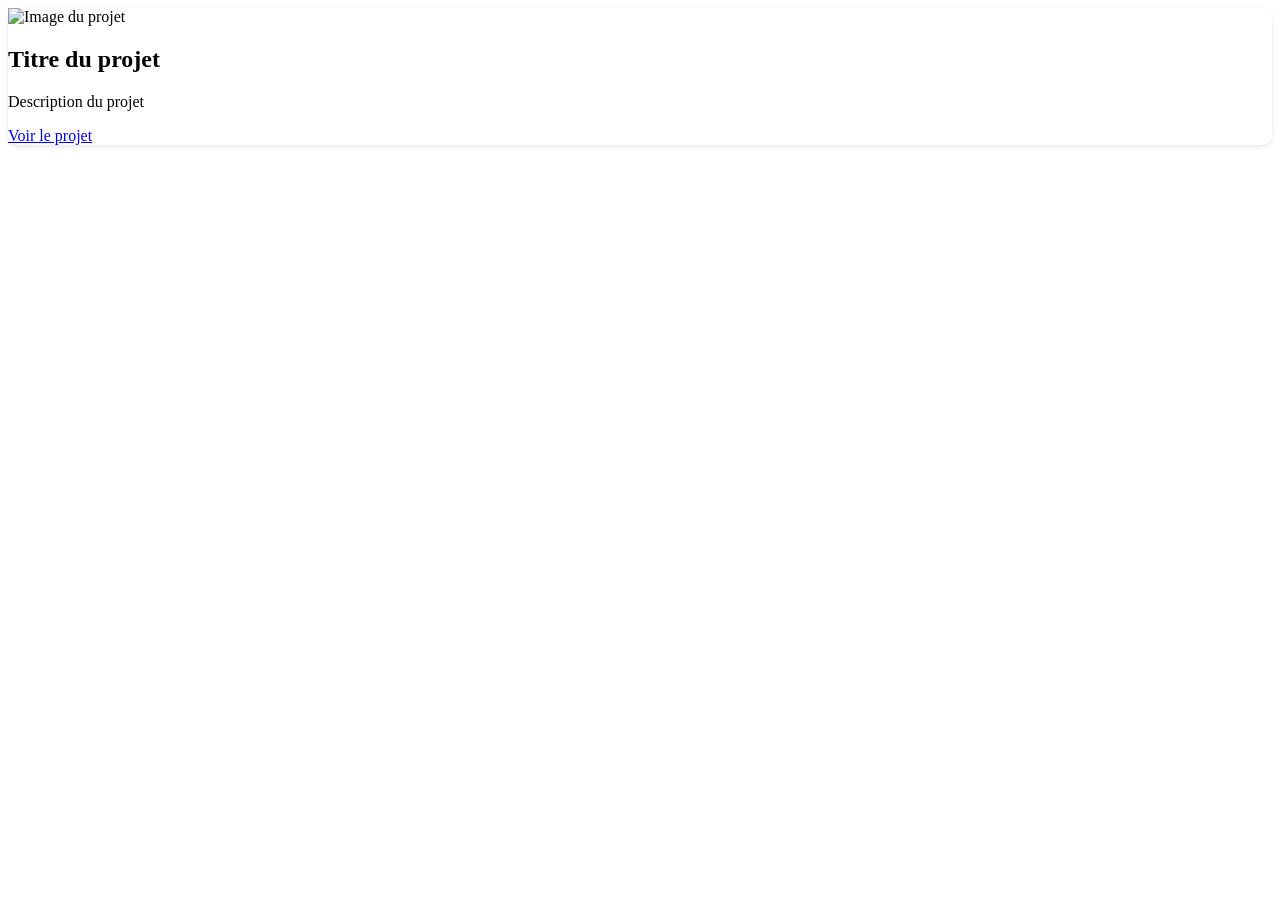
==== index.html @ bfdb8f67 "scafolding 2" ====
<!DOCTYPE html>
<html lang="fr">
<head>
    <meta charset="UTF-8">
    <meta name="viewport" content="width=device-width, initial-scale=1.0">
    <title>Portfolio Marie-Michelle</title>
    <link rel="stylesheet" href="./css/bases.css">
    <link rel="stylesheet" href="./css/layout.css">
    <link rel="stylesheet" href="./css/components/project-card.css">
</head>
<body>

<!-- Carte de projet, balise de type article : image, titre, description, lien. Au survol, légère élévation avec ombre. -->
<article class="project-card">
  <img src="assets/images/image.jpg" alt="Image du projet" />
  <h2 class="project-title">Titre du projet</h2>
  <p class="project-description">Description du projet</p>
  <a href="lien.html" class="project-link">Voir le projet</a>
</article>

    
</body>
</html>
---- css/components/project-card.css ----
/* Carte de projet : coins arrondis, ombre légère, s'élève au survol */
.project-card {
  border-radius: 10px;
  box-shadow: 0 2px 5px rgba(0, 0, 0, 0.1);
  transition: all 0.3s ease;
}

.project-card:hover {
  transform: translateY(-5px);
  box-shadow: 0 5px 15px rgba(0, 0, 0, 0.2);
}
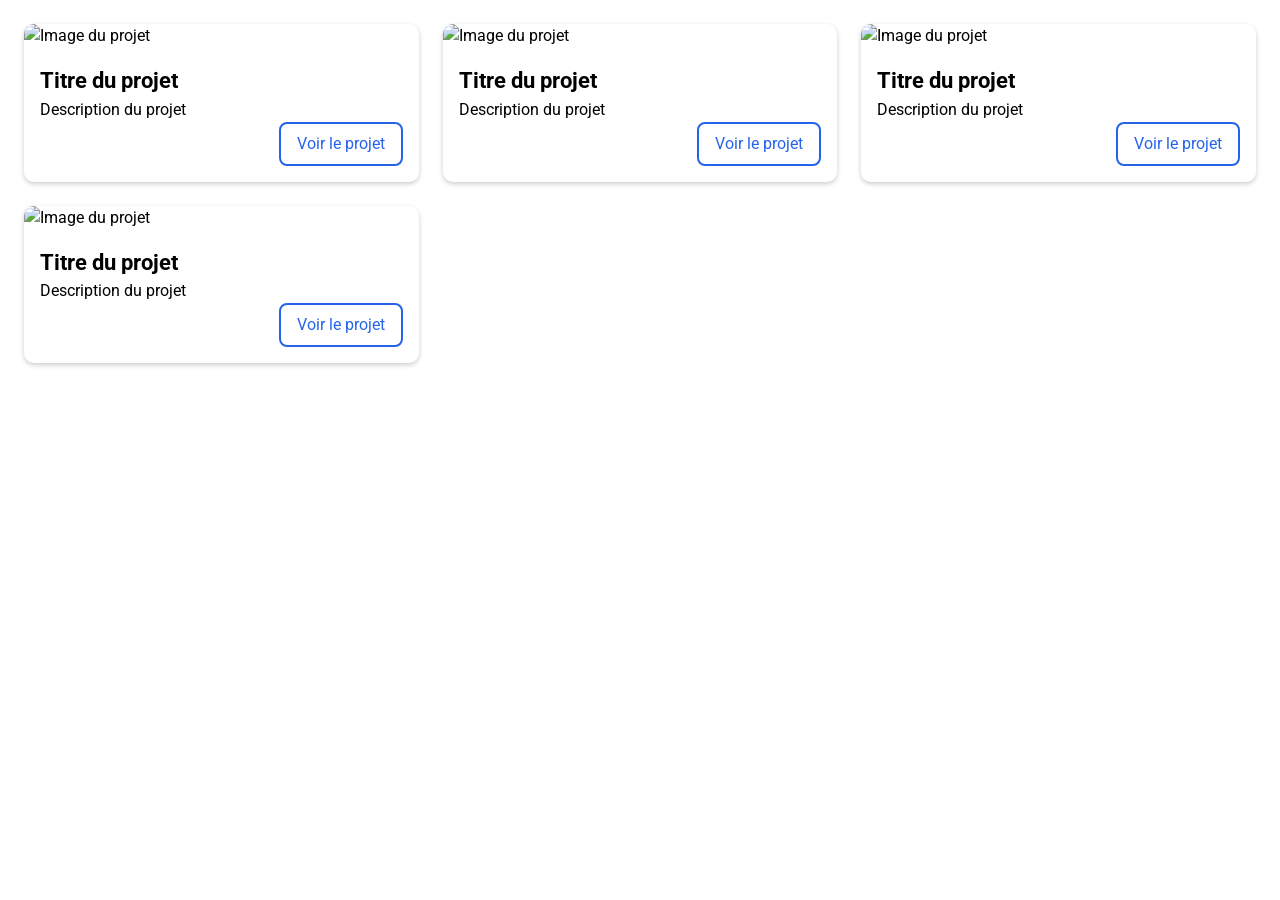
==== commit e554e04c: "architecture et ajout des styles via link (y compris variables.css). composant cartes stylisé et pla" ====
--- a/index.html
+++ b/index.html
@@ -4,19 +4,47 @@
     <meta charset="UTF-8">
     <meta name="viewport" content="width=device-width, initial-scale=1.0">
     <title>Portfolio Marie-Michelle</title>
+    <link rel="stylesheet" href="https://fonts.googleapis.com/css2?family=Roboto:wght@400;700&display=swap">
+    
+    <link rel="stylesheet" href="./css/variables.css">
     <link rel="stylesheet" href="./css/bases.css">
     <link rel="stylesheet" href="./css/layout.css">
     <link rel="stylesheet" href="./css/components/project-card.css">
+    <link rel="stylesheet" href="./css/components/modale.css">
+    <link rel="stylesheet" href="./css/components/navbar.css">
 </head>
 <body>
 
-<!-- Carte de projet, balise de type article : image, titre, description, lien. Au survol, légère élévation avec ombre. -->
-<article class="project-card">
-  <img src="assets/images/image.jpg" alt="Image du projet" />
-  <h2 class="project-title">Titre du projet</h2>
-  <p class="project-description">Description du projet</p>
-  <a href="lien.html" class="project-link">Voir le projet</a>
-</article>
+<!-- Grille de projets, cartes de type article : image, titre, description, lien. Au survol, légère élévation avec ombre. -->
+<div class="project-grid">
+  <article class="project-card">
+    <img src="https://static.photos/blurred/640x360/116" alt="Image du projet" class="project-image" />
+    <h3 class="project-title">Titre du projet</h3>
+    <p class="project-description">Description du projet</p>
+    <a href="lien.html" class="project-link">Voir le projet</a>
+  </article>
+
+  <article class="project-card">
+    <img src="https://static.photos/blurred/640x360/116" alt="Image du projet" class="project-image" />
+    <h3 class="project-title">Titre du projet</h3>
+    <p class="project-description">Description du projet</p>
+    <a href="lien.html" class="project-link">Voir le projet</a>
+  </article>
+
+  <article class="project-card">
+    <img src="https://static.photos/blurred/640x360/116" alt="Image du projet" class="project-image" />
+    <h3 class="project-title">Titre du projet</h3>
+    <p class="project-description">Description du projet</p>
+    <a href="lien.html" class="project-link">Voir le projet</a>
+  </article>
+
+  <article class="project-card">
+    <img src="https://static.photos/blurred/640x360/116" alt="Image du projet" class="project-image" />
+    <h3 class="project-title">Titre du projet</h3>
+    <p class="project-description">Description du projet</p>
+    <a href="lien.html" class="project-link">Voir le projet</a>
+  </article>
+</div>
 
     
 </body>
--- a/css/variables.css
+++ b/css/variables.css
@@ -0,0 +1,9 @@
+:root {
+  --font-primary: 'Roboto', sans-serif;
+  --color-primary: #2563eb;
+
+  /* Échelle d'espacements en rem pour uniformiser les paddings/margins */
+  --space-sm: 0.5rem;
+  --space-md: 1rem;
+  --space-lg: 2rem;
+}
--- a/css/bases.css
+++ b/css/bases.css
@@ -0,0 +1,63 @@
+/* Réinitialisation de base pour un rendu cohérent entre navigateurs */
+*,
+*::before,
+*::after {
+  box-sizing: border-box;
+  margin: 0;
+  padding: 0;
+}
+
+html {
+  scroll-behavior: smooth;
+}
+
+body {
+  font-family: var(--font-primary, sans-serif);
+  line-height: 1.5;
+  min-height: 100vh;
+}
+
+h1 {
+  font-size: 2.5rem;
+}
+
+h2 {
+  font-size: 2rem;
+}
+
+h3 {
+  font-size: 1.4rem;
+}
+
+img,
+picture,
+video,
+canvas,
+svg {
+  display: block;
+  max-width: 100%;
+}
+
+a {
+  color: inherit;
+  text-decoration: none;
+}
+
+ul,
+ol {
+  list-style: none;
+}
+
+button,
+input,
+textarea,
+select {
+  font: inherit;
+  color: inherit;
+}
+
+button {
+  cursor: pointer;
+  background: none;
+  border: none;
+}
--- a/css/layout.css
+++ b/css/layout.css
@@ -0,0 +1,8 @@
+/* Grille responsive : nombre de colonnes variable, largeur minimale de 300px par carte */
+.project-grid {
+  display: grid;
+  grid-template-columns: repeat(auto-fit, minmax(300px, 1fr));
+  gap: 1.5rem;
+  padding: 1.5rem;
+}
+
--- a/css/components/project-card.css
+++ b/css/components/project-card.css
@@ -1,11 +1,47 @@
 /* Carte de projet : coins arrondis, ombre légère, s'élève au survol */
 .project-card {
   border-radius: 10px;
-  box-shadow: 0 2px 5px rgba(0, 0, 0, 0.1);
+  box-shadow: 0 2px 5px rgba(0, 0, 0, 0.2);
   transition: all 0.3s ease;
 }
 
 .project-card:hover {
   transform: translateY(-5px);
-  box-shadow: 0 5px 15px rgba(0, 0, 0, 0.2);
+  box-shadow: 0 5px 15px rgba(0, 0, 0, 0.3);
+}
+
+/* L'image ne dépasse jamais la largeur de la carte */
+.project-image {
+  width: 100%;
+  height: auto;
+  object-fit: cover;
+  border-radius: 10px 10px 0 0;
+}
+
+/* Espace textuel de la carte : padding uniforme via les variables --space-* */
+.project-title {
+  padding-inline: var(--space-md);
+  padding-top: var(--space-md);
+}
+
+.project-description {
+  padding-inline: var(--space-md);
+}
+
+.project-link {
+  display: block;
+  width: fit-content;
+  margin-left: auto;
+  margin-inline-end: var(--space-md);
+  margin-bottom: var(--space-md);
+  padding: var(--space-sm) var(--space-md);
+  color: var(--color-primary);
+  border: 2px solid var(--color-primary);
+  border-radius: 8px;
+  transition: background-color 0.2s ease, color 0.2s ease;
+}
+
+.project-link:hover {
+  color: #fff;
+  background-color: var(--color-primary);
 }
